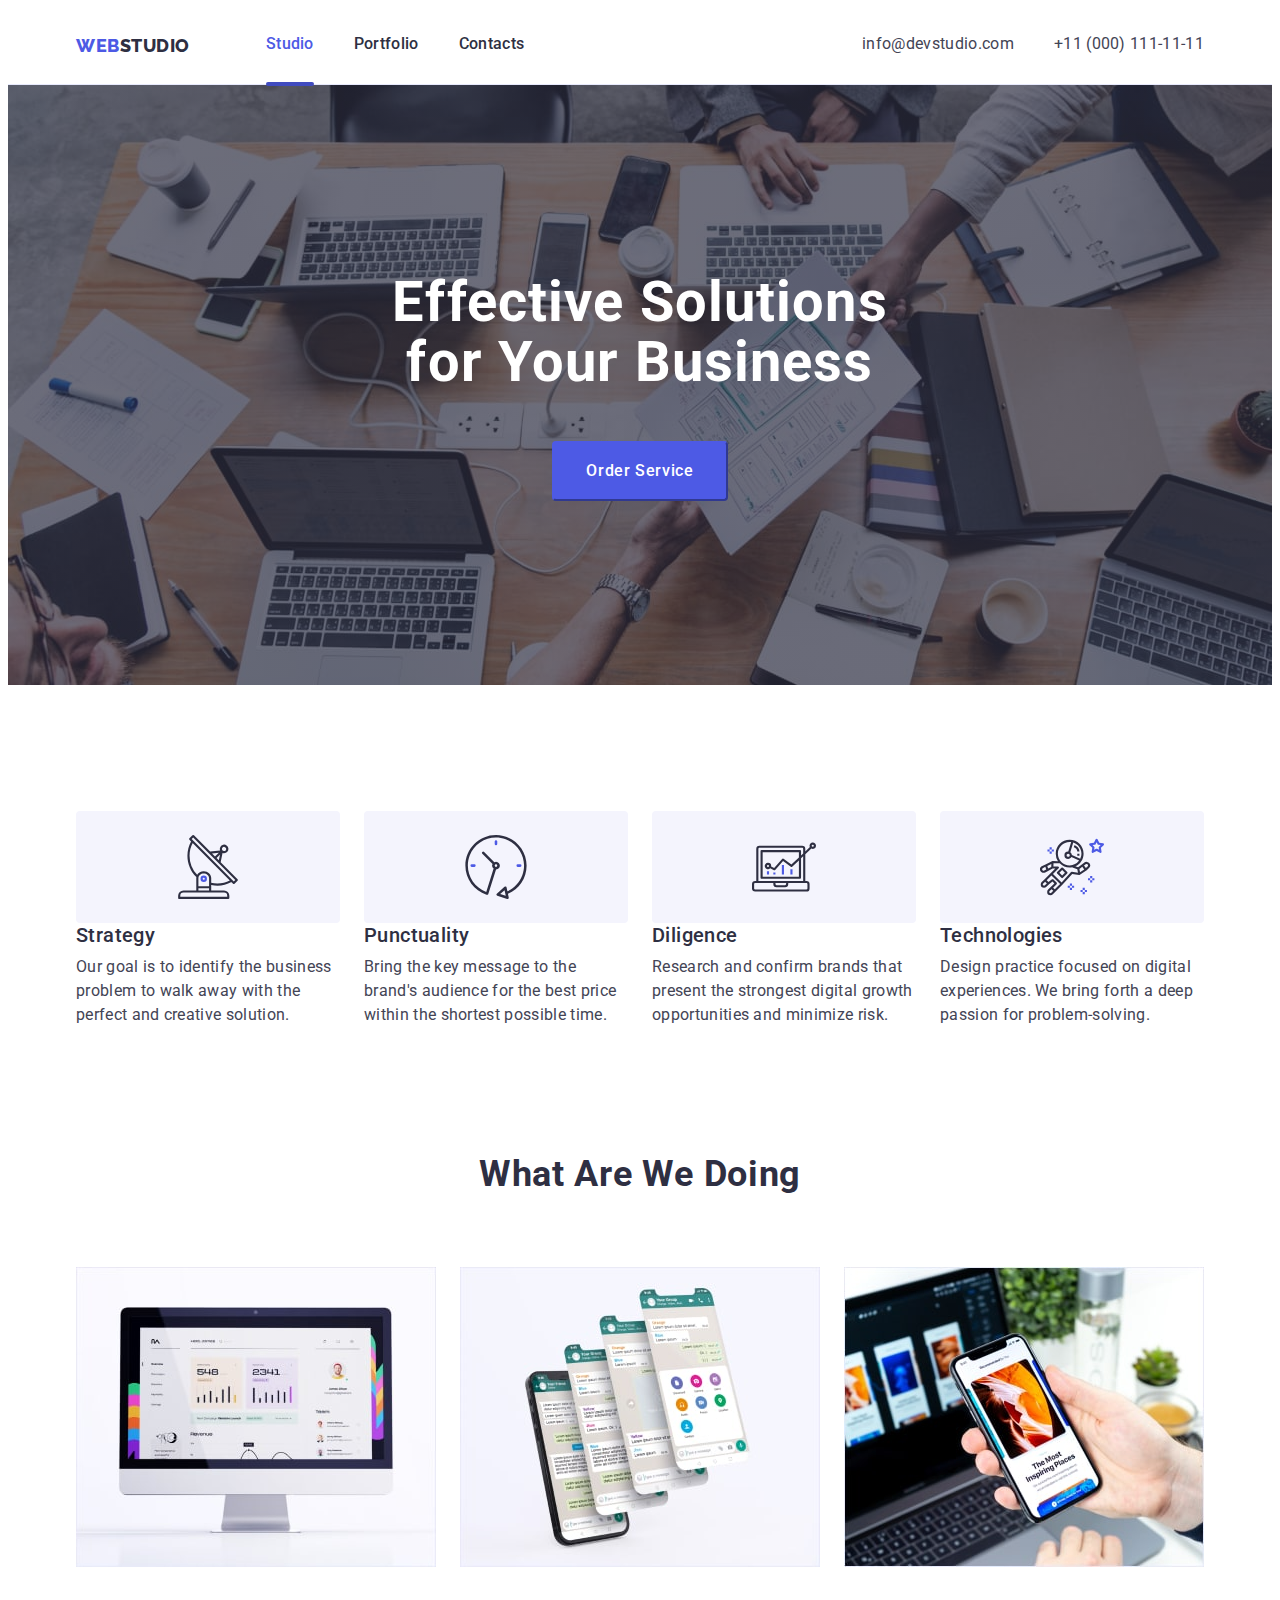
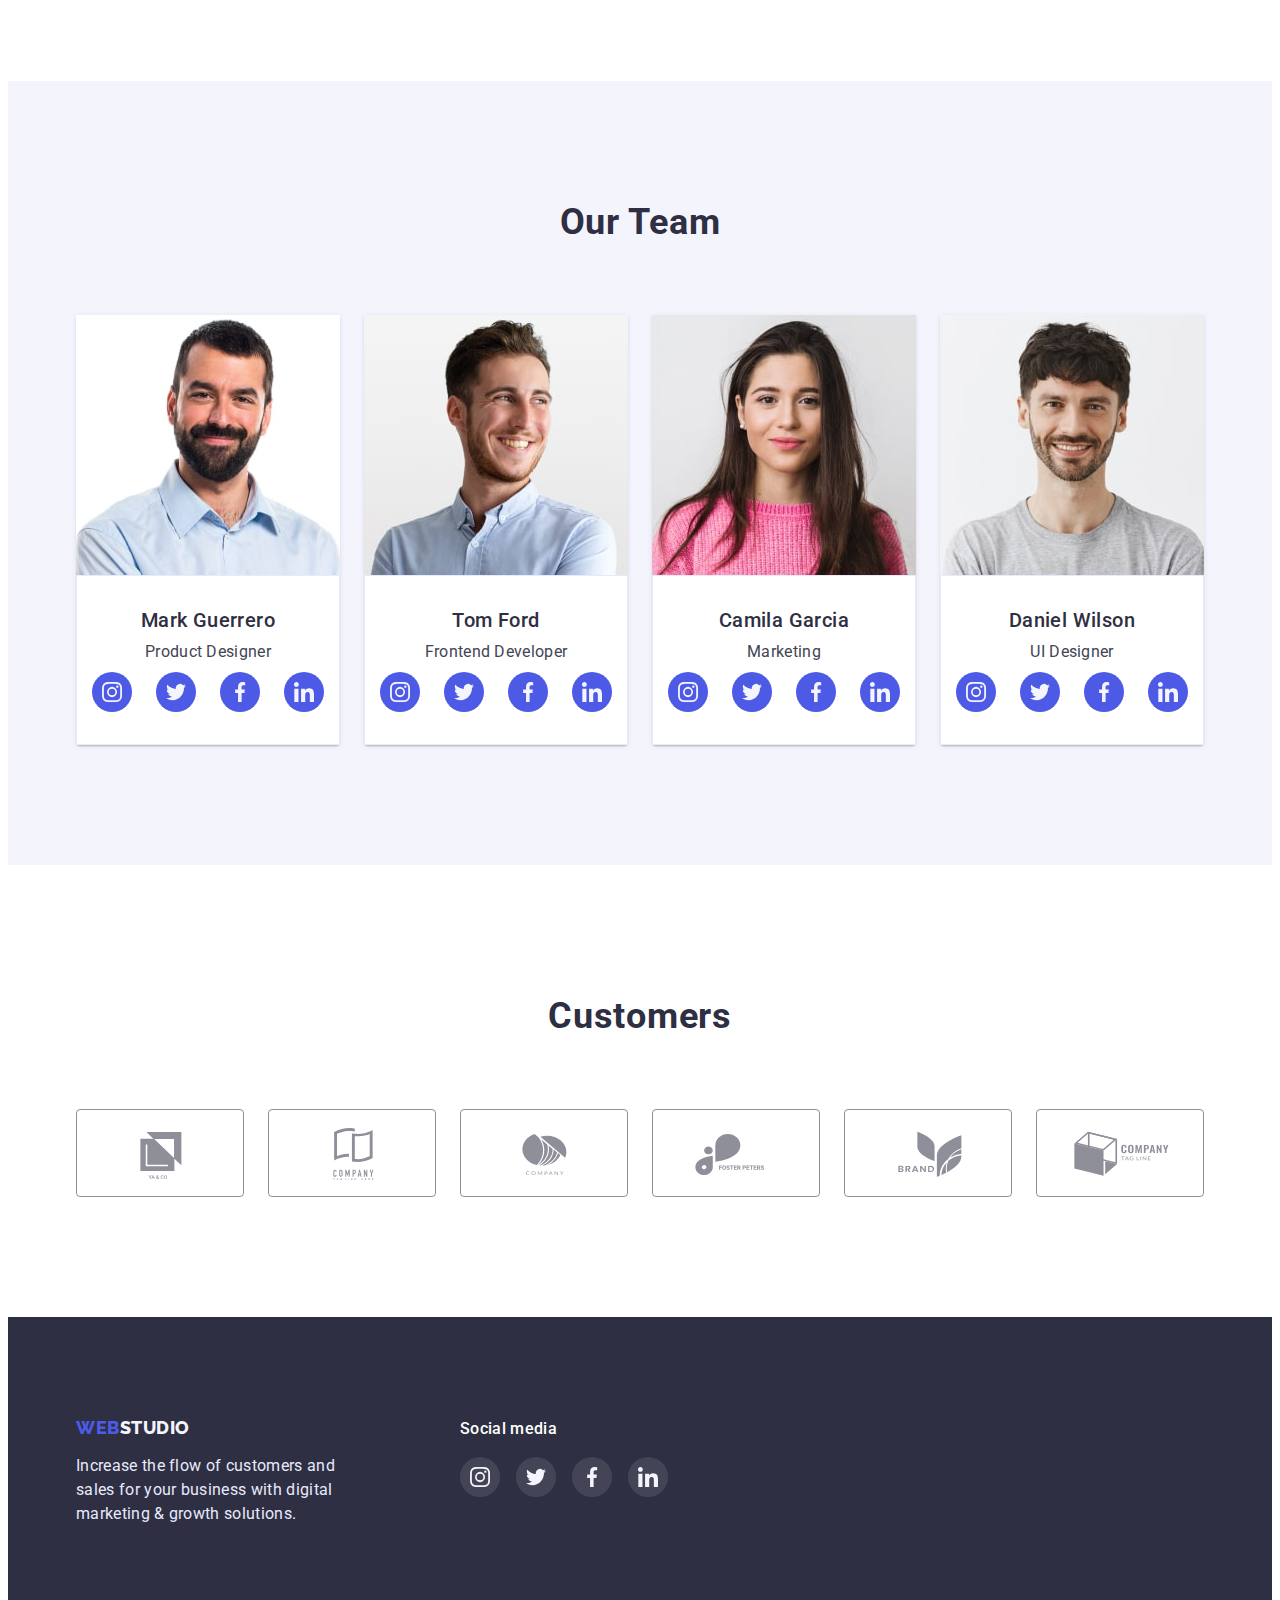
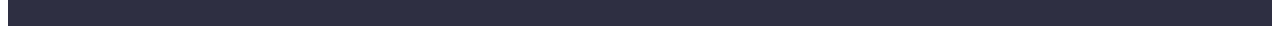
==== index.html @ 8d4eebde "2" ====
<!DOCTYPE html>
<html lang="en">
  <head>
    <meta charset="UTF-8" />
    <meta http-equiv="X-UA-Compatible" content="IE=edge" />
    <meta name="viewport" content="width=device-width, initial-scale=1.0" />
    <title>webstudio&#127912;</title>
    <link
      rel="stylesheet"
      href="https://cdnjs.cloudflare.com/ajax/libs/modern-normalize/1.1.0/modern-normalize.min.css"
      integrity="sha512-wpPYUAdjBVSE4KJnH1VR1HeZfpl1ub8YT/NKx4PuQ5NmX2tKuGu6U/JRp5y+Y8XG2tV+wKQpNHVUX03MfMFn9Q=="
      crossorigin="anonymous"
      referrerpolicy="no-referrer"
    />
    <link rel="stylesheet" href="./css/styles.css" />
    <link
      href="https://fonts.googleapis.com/css2?family=Raleway:wght@800&family=Roboto:wght@400;500;700;900&display=swap"
      rel="stylesheet"
    />
  </head>

  <body>
    <header class="page-header">
      <div class="container header-container">
        <nav class="main-nav">
          <a class="web-header link" href="./index.html"
            ><span class="accent">WEB</span>STUDIO</a
          >
          <ul class="site-nav">
            <li class="item list">
              <a class="header-item link current" href="./index.html">Studio</a>
            </li>
            <li class="item list">
              <a class="header-item link" href="./portfolio.html">Portfolio</a>
            </li>
            <li class="item list">
              <a class="header-item link" href="">Contacts</a>
            </li>
          </ul>
        </nav>
        <address>
          <ul class="address-nav">
            <li class="item list">
              <a class="mail link" href="mailto:info@devstudio.com"
                >info@devstudio.com</a
              >
            </li>
            <li class="item list">
              <a class="tel link" href="tel:+110001111111"
                >+11 (000) 111-11-11</a
              >
            </li>
          </ul>
        </address>
      </div>
    </header>
    <main>
      <section class="hero overlay">
        <div class="container">
          <h1 class="hero-text">Effective Solutions for Your Business</h1>
          <button class="button-index" type="button">Order Service</button>
        </div>
      </section>
      <section class="feature">
        <div class="container">
          <h2 class="visually-hidden">Features</h2>
          <ul class="feature-list list">
            <li>
              <div class="feature-item">
                <a href="">
                  <svg class="feature-icon">
                    <use href="./images/icons.svg#icon-antenna"></use>
                  </svg>
                </a>
              </div>
              <h3 class="suptitle">Strategy</h3>
              <p class="subtitle">
                Our goal is to identify the business problem to walk away with
                the perfect and creative solution.
              </p>
            </li>
            <li>
              <div class="feature-item">
                <a href="">
                  <svg class="feature-icon">
                    <use href="./images/icons.svg#icon-clock"></use>
                  </svg>
                </a>
              </div>
              <h3 class="suptitle">Punctuality</h3>
              <p class="subtitle">
                Bring the key message to the brand's audience for the best price
                within the shortest possible time.
              </p>
            </li>
            <li>
              <div class="feature-item">
                <a href="">
                  <svg class="feature-icon">
                    <use href="./images/icons.svg#icon-diagram"></use>
                  </svg>
                </a>
              </div>
              <h3 class="suptitle">Diligence</h3>
              <p class="subtitle">
                Research and confirm brands that present the strongest digital
                growth opportunities and minimize risk.
              </p>
            </li>
            <li>
              <div class="feature-item">
                <a href="">
                  <svg class="feature-icon">
                    <use href="./images/icons.svg#icon-astronaut"></use>
                  </svg>
                </a>
              </div>
              <h3 class="suptitle">Technologies</h3>
              <p class="subtitle">
                Design practice focused on digital experiences. We bring forth a
                deep passion for problem-solving.
              </p>
            </li>
          </ul>
        </div>
      </section>
      <section class="doings">
        <div class="container">
          <h2 class="section-text">What are we doing</h2>
          <ul class="doings-list list">
            <li class="item">
              <img
                src="./images/img-1.jpg"
                alt="info-1"
                width="360"
                height="300"
              />
            </li>
            <li class="item">
              <img
                src="./images/img-2.jpg"
                alt="info-2"
                width="360"
                height="300"
              />
            </li>
            <li class="item">
              <img
                src="./images/img-3.jpg"
                alt="info-3"
                width="360"
                height="300"
              />
            </li>
          </ul>
        </div>
      </section>
      <section class="our-team section">
        <div class="container">
          <h2 class="section-text">Our Team</h2>
          <ul class="our-team-list list">
            <li class="team-item">
              <img
                src="./images/img-1_1.jpg"
                alt="man-1"
                width="264"
                height="260"
              />

              <div class="our-team-content">
                <h3 class="suptitle">Mark Guerrero</h3>
                <p class="subtitle">Product Designer</p>
                <ul class="team-soc-list list">
                  <li class="team-soc-item">
                    <a href="" class="team-soc-link link">
                      <svg class="team-soc-icon" width="20" height="20">
                        <use href="./images/icons.svg#icon-instagram"></use>
                      </svg>
                    </a>
                  </li>
                  <li class="team-soc-item">
                    <a href="" class="team-soc-link link">
                      <svg class="team-soc-icon" width="20" height="20">
                        <use href="./images/icons.svg#icon-twitter"></use>
                      </svg>
                    </a>
                  </li>
                  <li class="team-soc-item">
                    <a href="" class="team-soc-link link">
                      <svg class="team-soc-icon" width="20" height="20">
                        <use href="./images/icons.svg#icon-facebook"></use>
                      </svg>
                    </a>
                  </li>
                  <li class="team-soc-item">
                    <a href="" class="team-soc-link link">
                      <svg class="team-soc-icon" width="20" height="20">
                        <use href="./images/icons.svg#icon-linkedin"></use>
                      </svg>
                    </a>
                  </li>
                </ul>
              </div>
            </li>
            <li class="team-item">
                <img
                  src="./images/img-1_2.jpg"
                  alt="man-2"
                  width="264"
                  height="260"/>
              <div class="our-team-content">
                <h3 class="team-text-suptitle suptitle">Tom Ford</h3>
                <p class="team-text-subtitle subtitle">Frontend Developer</p>
                <ul class="team-soc-list list">
                  <li class="team-soc-item">
                    <a href="" class="team-soc-link link">
                      <svg class="team-soc-icon" width="20" height="20">
                        <use href="./images/icons.svg#icon-instagram"></use>
                      </svg>
                    </a>
                  </li>
                  <li class="team-soc-item">
                    <a href="" class="team-soc-link link">
                      <svg class="team-soc-icon" width="20" height="20">
                        <use href="./images/icons.svg#icon-twitter"></use>
                      </svg>
                    </a>
                  </li>
                  <li class="team-soc-item">
                    <a href="" class="team-soc-link link">
                      <svg class="team-soc-icon" width="20" height="20">
                        <use href="./images/icons.svg#icon-facebook"></use>
                      </svg>
                    </a>
                  </li>
                  <li class="team-soc-item">
                    <a href="" class="team-soc-link link">
                      <svg class="team-soc-icon" width="20" height="20">
                        <use href="./images/icons.svg#icon-linkedin"></use>
                      </svg>
                    </a>
                  </li>
                </ul>
              </div>
            </li>
            <li class="team-item">
              <img
                  src="./images/img-1_3.jpg"
                  alt="woman-1"
                  width="264"
                  height="260"/>
              <div class="our-team-content">
                <h3 class="team-text-suptitle suptitle">Camila Garcia</h3>
                <p class="team-text-subtitle subtitle">Marketing</p>
                <ul class="team-soc-list list">
                  <li class="team-soc-item">
                    <a href="" class="team-soc-link link">
                      <svg class="team-soc-icon" width="20" height="20">
                        <use href="./images/icons.svg#icon-instagram"></use>
                      </svg>
                    </a>
                  </li>
                  <li class="team-soc-item">
                    <a href="" class="team-soc-link link">
                      <svg class="team-soc-icon" width="20" height="20">
                        <use href="./images/icons.svg#icon-twitter"></use>
                      </svg>
                    </a>
                  </li>
                  <li class="team-soc-item">
                    <a href="" class="team-soc-link link">
                      <svg class="team-soc-icon" width="20" height="20">
                        <use href="./images/icons.svg#icon-facebook"></use>
                      </svg>
                    </a>
                  </li>
                  <li class="team-soc-item">
                    <a href="" class="team-soc-link link">
                      <svg class="team-soc-icon" width="20" height="20">
                        <use href="./images/icons.svg#icon-linkedin"></use>
                      </svg>
                    </a>
                  </li>
                </ul>
              </div>
            </li>
            <li class="team-item">
                <img
                  src="./images/img-1_4.jpg"
                  alt="man-3"
                  width="264"
                  height="260"/>
              <div class="our-team-content">
                <h3 class="team-text-suptitle suptitle">Daniel Wilson</h3>
                <p class="team-text-subtitle subtitle">UI Designer</p>
                <ul class="team-soc-list list">
                  <li class="team-soc-item">
                    <a href="" class="team-soc-link link">
                      <svg class="team-soc-icon" width="20" height="20">
                        <use href="./images/icons.svg#icon-instagram"></use>
                      </svg>
                    </a>
                  </li>
                  <li class="team-soc-item">
                    <a href="" class="team-soc-link link">
                      <svg class="team-soc-icon" width="20" height="20">
                        <use href="./images/icons.svg#icon-twitter"></use>
                      </svg>
                    </a>
                  </li>
                  <li class="team-soc-item">
                    <a href="" class="team-soc-link link">
                      <svg class="team-soc-icon" width="20" height="20">
                        <use href="./images/icons.svg#icon-facebook"></use>
                      </svg>
                    </a>
                  </li>
                  <li class="team-soc-item">
                    <a href="" class="team-soc-link link">
                      <svg class="team-soc-icon" width="20" height="20">
                        <use href="./images/icons.svg#icon-linkedin"></use>
                      </svg>
                    </a>
                  </li>
                </ul>
              </div>
            </li>
          </ul>
        </div>
      </section>
      <section class="customers">
        <div class="container">
          <h2 class="section-text">Customers</h2>
          <ul class="customers-list list">
            <li class="customers-item">
              <a href="" class="customers-link link"
                ><svg class="customers-icon">
                  <use href="./images/icons.svg#icon-Logo-1"></use></svg
              ></a>
            </li>
            <li class="customers-item">
              <a href="" class="customers-link link"
                ><svg class="customers-icon">
                  <use href="./images/icons.svg#icon-Logo-2"></use></svg
              ></a>
            </li>
            <li class="customers-item">
              <a href="" class="customers-link link"
                ><svg class="customers-icon">
                  <use href="./images/icons.svg#icon-Logo-3"></use></svg
              ></a>
            </li>
            <li class="customers-item">
              <a href="" class="customers-link link">
                <svg class="customers-icon">
                  <use href="./images/icons.svg#icon-Logo-4"></use></svg
              ></a>
            </li>
            <li class="customers-item">
              <a href="" class="customers-link link"
                ><svg class="customers-icon">
                  <use href="./images/icons.svg#icon-Logo-5"></use></svg
              ></a>
            </li>
            <li class="customers-item">
              <a href="" class="customers-link link"
                ><svg class="customers-icon">
                  <use href="./images/icons.svg#icon-Logo-6"></use></svg
              ></a>
            </li>
          </ul>
        </div>
      </section>
    </main>
    <footer class="footer">
      <div class="container flex">
        <div>
          <a class="web-footer link" href="./index.html"
            ><span class="accent">WEB</span>STUDIO</a
          >
          <p class="footer-text">
            Increase the flow of customers and sales for your business with
            digital marketing & growth solutions.
          </p>
        </div>
        <div class="social-media">
          <p class="social-media-text">Social media</p>
          <ul class="footer-soc-list list">
            <li class="footer-soc-item">
              <a href="" class="footer-soc-link link">
                <svg class="footer-soc-icon" width="20" height="20">
                  <use href="./images/icons.svg#icon-instagram"></use>
                </svg>
              </a>
            </li>
            <li class="footer-soc-item">
              <a href="" class="footer-soc-link link">
                <svg class="footer-soc-icon" width="20" height="20">
                  <use href="./images/icons.svg#icon-twitter"></use>
                </svg>
              </a>
            </li>
            <li class="footer-soc-item">
              <a href="" class="footer-soc-link link">
                <svg class="footer-soc-icon" width="20" height="20">
                  <use href="./images/icons.svg#icon-facebook"></use>
                </svg>
              </a>
            </li>
            <li class="footer-soc-item">
              <a href="" class="footer-soc-link link">
                <svg class="footer-soc-icon" width="20" height="20">
                  <use href="./images/icons.svg#icon-linkedin"></use>
                </svg>
              </a>
            </li>
          </ul>
        </div>
      </div>
    </footer>
  </body>
</html>
---- css/styles.css ----
.title {
  font-family: Raleway, sans-serif;
}
:root {
  --body-text-color: #2e2f42;
  --background-color: #2e2f42;
  --link-color: #404bbf;
  --subtitle-color: #434455;
  --accent-color: #4d5ae5;
}
*,
*::before,
*::after {
  box-sizing: border-box;
}

body {
  font-family: "Roboto", sans-serif;
  color: var(--body-text-color);
}
/*============================Utility============================*/
img {
  display: block;
  max-width: 100%;
  height: auto;
}
button {
  cursor: pointer;
}
.list {
  padding: 0;
  margin: 0;
  list-style: none;
}
.link {
  text-decoration: none;
  transition: ;
}
.link:hover,
.link:focus {
  color: var(--link-color);
}
.accent {
  color: #4d5ae5;
}

.container {
  width: 1158px;
  padding: 0 15px;
  margin: 0 auto;
}

h1,
h2,
h3,
h4,
h5,
p {
  margin: 0;
  margin-bottom: 0;
}
ul,
ol {
  margin-top: 0;
  margin-bottom: 0;
  padding-left: 0;
  padding-right: 0;
}

.visually-hidden {
  position: absolute;
  width: 1px;
  height: 1px;
  margin: -1px;
  border: 0;
  padding: 0;
  white-space: nowrap;
  clip-path: inset(100%);
  clip: rect(0 0 0 0);
  overflow: hidden;
}
.suptitle {
  padding-bottom: 8px;
  color: #2E2F42;
  font-family: "Roboto", sans-serif;
  font-weight: 500;
  font-size: 20px;
  line-height: 1.2;
  letter-spacing: 0.02em;
}

.subtitle {
  font-family: "Roboto", sans-serif;
  font-size: 16px;
  line-height: 1.5;
  letter-spacing: 0.02em;
  color: var(--subtitle-color);
}
.social-media-text {
  font-family: "Roboto";
  font-style: normal;
  font-weight: 500;
  font-size: 16px;
  line-height: 1.5;
  letter-spacing: 0.02em;
  color: #ffffff;
  text-align: left;
}

/*============================Header============================*/

.page-header {

  /* background-color: aqua; */
  border-bottom: 1px solid #e7e9fc;
}

.main-nav {
  display: flex;
  align-items: center;
}
.site-nav {
  display: flex;
}

.site-nav .item {
  display: block;
  margin-right: 40px;
  /* background-color: yellow; */
}
.site-nav .item:last-child {
  margin-right: 0;
}

.web-header {
  margin-right: 76px;
  /* background-color: greenyellow; */
  color: #2e2f42;

  font-family: "Raleway", sans-serif;
  font-style: normal;
  font-weight: 800;
  font-size: 18px;
  line-height: 1.33;
  align-items: center;
  letter-spacing: 0.03em;
  text-transform: uppercase;
}

.header-item {
  display: block;
  padding-top: 24px;
  padding-bottom: 28px;

  font-weight: 500;
  font-size: 16px;
  line-height: 1.5;
  letter-spacing: 0.02em;
  color: var(--body-text-color);
}
.header-item:hover,
.header-item:focus {
  color: var(--link-color);
}
.header-container {
  display: flex;
  justify-content: space-between;
}
.address-nav {
  display: flex;
  padding-top: 24px;
  padding-bottom: 24px;
}
.address-nav .item {
  display: flex;
  display: block;
}
.address-nav .item + .item {
  margin-left: 40px;
}
.current{
  position: relative;
  color: var(--accent-color);
}
.current::after{
  content: '';
  position: absolute;
  left: 0;
  bottom: -2px;
  width: 100%;
  height: 4px;
  border-radius: 2px;
  background-color:#404BBF;
}

.tel {
  /* background-color: red; */
  color: #434455;
  font-style: normal;
  font-size: 16px;
  line-height: 1.5;
  letter-spacing: 0.02em;
}
.mail {
  /* background-color: red; */
  color: #434455;

  font-style: normal;
  font-size: 16px;
  line-height: 1.5;
  letter-spacing: 0.02em;
}
.tel:hover,
.tel:focus {
  color: var(--link-color);
}
.mail:hover,
.mail:focus {
  color: var(--link-color);
}
/*============================Sections============================*/
.section {
  padding-bottom: 120px;
  padding-top: 120px;
  /* background-color: violet; */
}
.hero {
  background-color: var(--background-color);
  text-align: center;
  padding-top: 188px;
  padding-bottom: 188px;
}
.overlay {
  max-width: 1440px;
  height: 600px;
  margin-left: auto;
  margin-right: auto;
  background-image: linear-gradient(
      rgba(46, 47, 66, 0.7),
      rgba(46, 47, 66, 0.7)
    ),
    url(../images/people-office-1.jpg);
}

.hero-text {
  margin-left: auto;
  margin-right: auto;
  width: 496px;

  color: #ffffff;
  /* background-color: teal; */

  text-align: center;
  font-weight: 700;
  font-size: 56px;
  line-height: 1.07;
  letter-spacing: 0.02em;
}

.section-text {
  font-weight: 700;
  font-size: 36px;
  line-height: 1, 11;
  text-align: center;
  letter-spacing: 0.02em;
  text-transform: capitalize;
}
/*============================Features============================*/
.feature {
  /* background-color: yellow; */
  padding-top: 126px;
  padding-bottom: 126px;
}
.feature-list {
  display: flex;
  gap: 24px;
}
.feature-list .item {
  width: 1128px;
  /* background-color: aqua; */
}
.feature-item {
  display: block;
  width: 264px;
  height: 112px;
  border-radius: 4px;
  text-align: center;
  background-color: #f4f4fd;
}

.feature-icon {
  width: 64px;
  height: 64px;
  margin-top: 24px;
}

/*============================Doings============================*/
.doings {
  /* background-color: coral; */
  padding-bottom: 114px;
}
.doings-list {
  display: flex;
  gap: 24px;
  margin-top: 72px;
}


/*============================OurTeam============================*/
.our-team {
  background-color: #f4f4fd;
  padding-top: 120px;
}
.our-team-list {
  display: flex;
  flex-wrap: wrap;
  gap: 24px;
  margin-top: 72px;
}
.our-team-list .team-item {
  width: calc((100% - 72px) / 4);
  text-align: center;
}
.our-team-content {
  padding-top: 32px;
  padding-bottom: 32px;
  border: 1px solid #e7e9fc;
  background-color: #fff;
}

.team-item {
  background: #ffffff;
  box-shadow: 0px 1px 6px rgba(46, 47, 66, 0.08),
  0px 1px 1px rgba(46, 47, 66, 0.16), 0px 2px 1px rgba(46, 47, 66, 0.08);
  border-radius: 0px 0px 4px 4px;
}
.project-card {
  display: flex;
  flex-wrap: wrap;
  column-gap: 24px;
  row-gap: 48px;
  }

.project-card-content {

  padding-top: 32px;
  padding-bottom: 32px;
  padding-left: 16px;
  }

.project-card-image {
  width: calc((100% - 48px) / 3);
  background: #ffffff;
  border: 1px solid #e7e9fc;
  box-shadow: 0px 1px 6px rgba(46, 47, 66, 0.08);
  }
  
.project-card-link {
  text-decoration: none;
  display: block;
}

/* .project-card-link:hover,
.project-card-link:focus
{
  -webkit-box-shadow: 5px 5px 5px 0px rgba(0, 0, 0, 0.5);
  -moz-box-shadow: 5px 5px 5px 0px rgba(0, 0, 0, 0.5);
  box-shadow: 5px 5px 5px 0px rgba(0, 0, 0, 0.5);
} */
.project-card-link:hover,
.project-card-link:focus {
 border: 0.5px solid #F4F4FD;
 box-shadow: 0px 1px 6px rgba(46, 47, 66, 0.08), 0px 1px 1px rgba(46, 47, 66, 0.16), 0px 2px 1px rgba(46, 47, 66, 0.08);
}

.team-soc-list {
  display: flex;
  justify-content: center;
  gap: 24px;
  margin-top: 8px;
}
.team-soc-item {
  width: 40px;
  height: 40px;
}
.team-soc-link {
  width: 100%;
  height: 100%;
  background-color: #4d5ae5;
  fill: #f4f4fd;
  display: flex;
  align-items: center;
  justify-content: center;
  border-radius: 50%;

}
.team-soc-link:hover,
.team-soc-link:focus{
  background-color: #404bbf;
}

/*============================Customers============================*/
.customers {
  padding-top: 130px;
  padding-bottom: 120px;
}
.customers-list {
  display: flex;
  gap: 24px;
  margin-top: 72px;
}
.customers-item {
  width: calc((100% - 120px) / 6);
  height: 88px;
}
.customers-link {
  width: 100%;
  height: 100%;
  border: 1px solid #8e8f99;
  border-radius: 4px;
  display: flex;
  align-items: center;
  justify-content: center;
}
.customers-icon {
  width: 104px;
  height: 56px;
  fill: #8e8f99;
}

.customers-link:is(:hover, :focus) {
  border-color: #4d5ae5;
}

.customers-link:is(:hover, :focus) .customers-icon {
  fill: #4d5ae5;
}

/*============================Buttons============================*/
.button-index {
  cursor: pointer;
  border-radius: 4px;
  margin-top: 48px;
  padding: 16px 32px;
  border-color: #4d5ae5;

  color: #ffffff;
  background-color: #4d5ae5;

  font-family: inherit;
  font-size: 16px;
  font-weight: 500;
  line-height: 1.5;
  letter-spacing: 0.04em;
}
.button-index:hover,
.button-index:focus {
  color: #e7e9fc;
  background-color: #404bbf;
}
.button-portfolio {
  cursor: pointer;
  padding: 12px 24px;
  border: 1px solid #e7e9fc;
  border-radius: 4px;
  color: #4d5ae5;
  background-color: #f4f4fd;

  font-family: inherit;
  font-size: 16px;
  font-weight: 500;
  line-height: 1.5;
  letter-spacing: 0.04em;
  text-align: center;
}
.button-portfolio:hover {
  color: #e7e9fc;
  background-color: #4d5ae5;
  border: 1px solid #4d5ae5;
  box-shadow: 0px 3px 1px rgba(0, 0, 0, 0.1), 0px 2px 1px rgba(0, 0, 0, 0.08), 0px 2px 2px rgba(0, 0, 0, 0.12);
}
.button-portfolio:focus {
  color: #e7e9fc;
  background-color: #4d5ae5;
  border: 1px solid #4d5ae5;
  box-shadow: 0px 3px 1px rgba(0, 0, 0, 0.1), 0px 2px 1px rgba(0, 0, 0, 0.08), 0px 2px 2px rgba(0, 0, 0, 0.12);
  }
.buttons {
  display: flex;
  justify-content: center;
  gap: 24px;
  margin-bottom: 71px;
}
/*============================Footer============================*/
.footer {
  background-color: var(--background-color);
  padding-top: 100px;
  padding-bottom: 100px;
}
.footer .container{
  display: flex;
  column-gap: 120px;
}
.web-footer {

  color: #f4f4fd;

  font-family: "Raleway", sans-serif;
  font-style: normal;
  font-weight: 800;
  font-size: 18px;
  line-height: 1.17;
  display: flex;
  align-items: center;
  letter-spacing: 0.03em;
  text-transform: uppercase;
  /* flex-wrap: wrap; */
}
.footer-text {
  flex-wrap: wrap;
  width: 264px;
  margin-top: 16px;

  color: #e7e9fc;

  font-size: 16px;
  line-height: 1.5;
  letter-spacing: 0.02em;
}

.social-media-text {
  margin-bottom: 16px;
  font-family: "Roboto", sans-serif;
  font-style: normal;
  font-weight: 500;
  font-size: 16px;
  line-height: 1.5;
  letter-spacing: 0.02em;
  color: #ffffff;
}
.footer-soc-list {
  display: flex;
  gap: 16px;
}
.footer-soc-item {
  width: 40px;
  height: 40px;
}
.footer-soc-link {
  width: 100%;
  height: 100%;
  background-color: rgba(255, 255, 255, 0.1);
  fill: #f4f4fd;
  display: flex;
  align-items: center;
  justify-content: center;
  border-radius: 50%;
}
.footer-soc-item :hover,
.footer-soc-item :focus{
  background-color: #31d0aa;
}
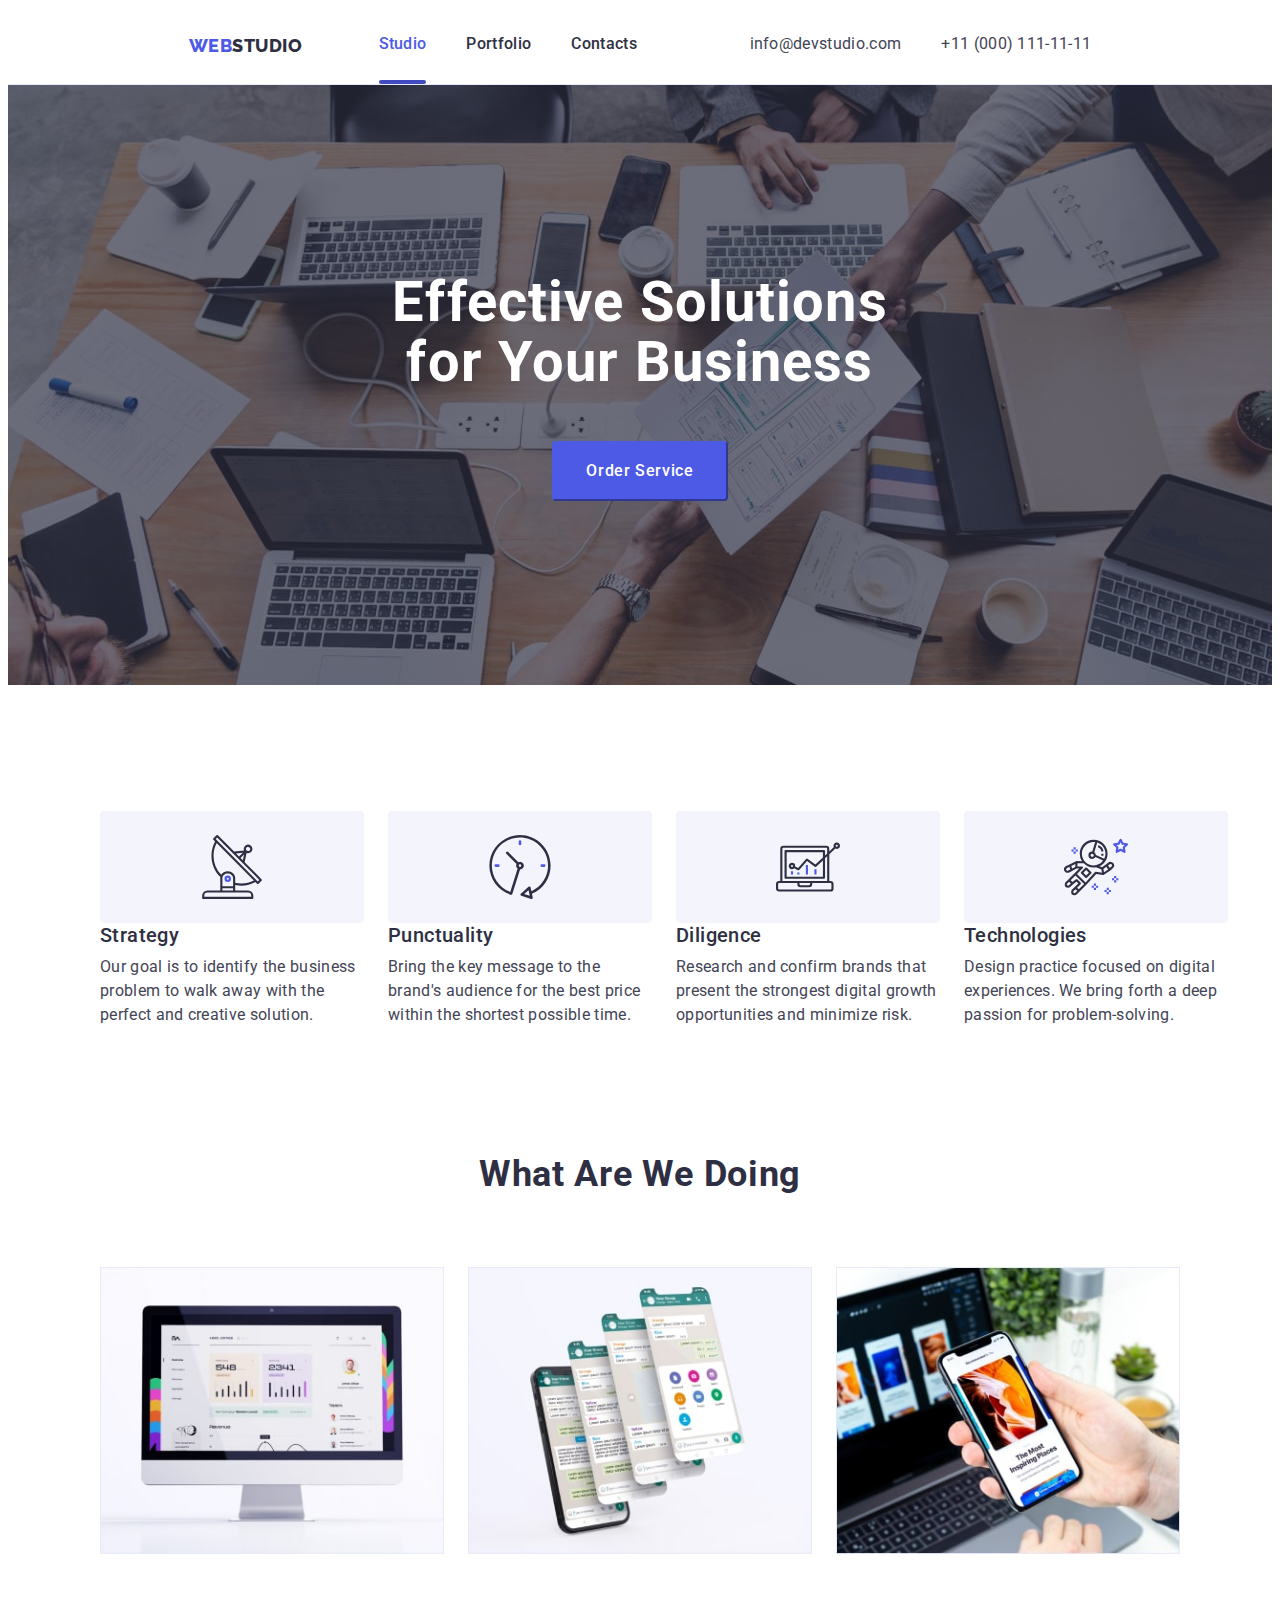
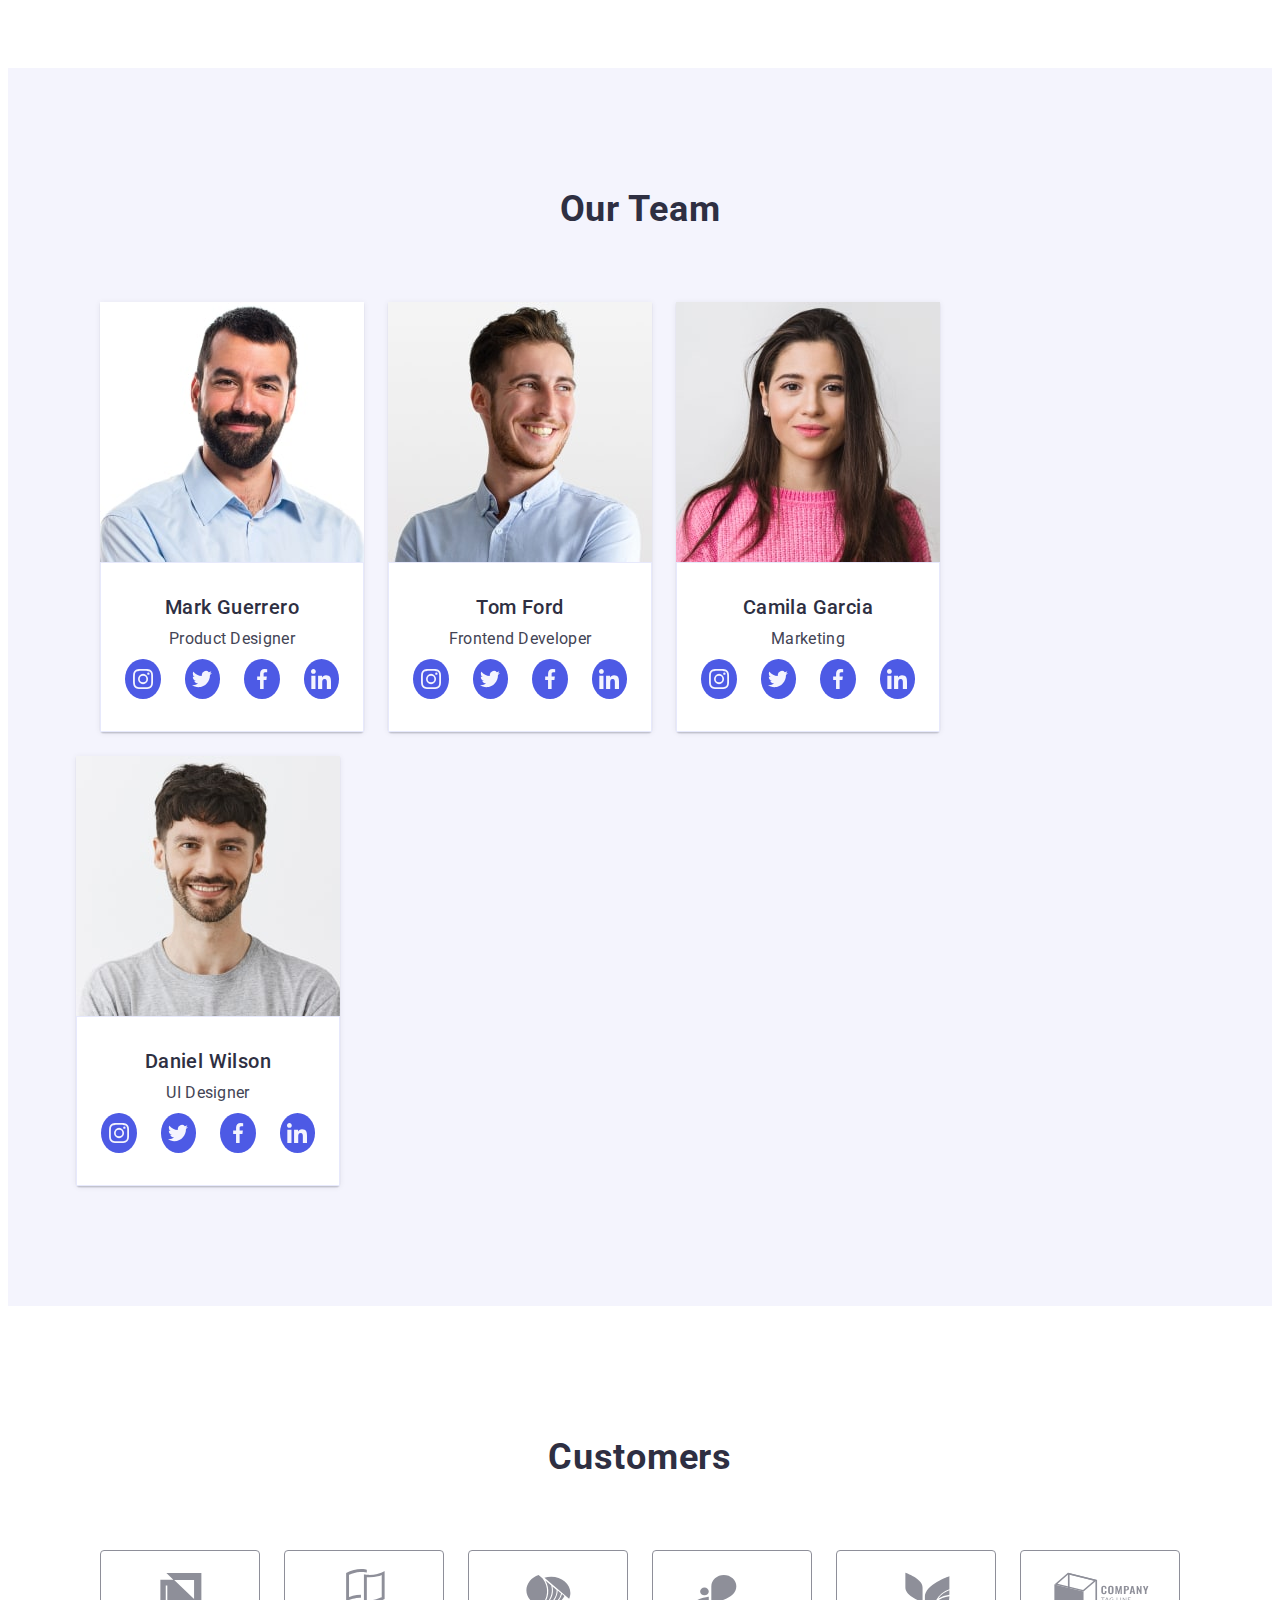
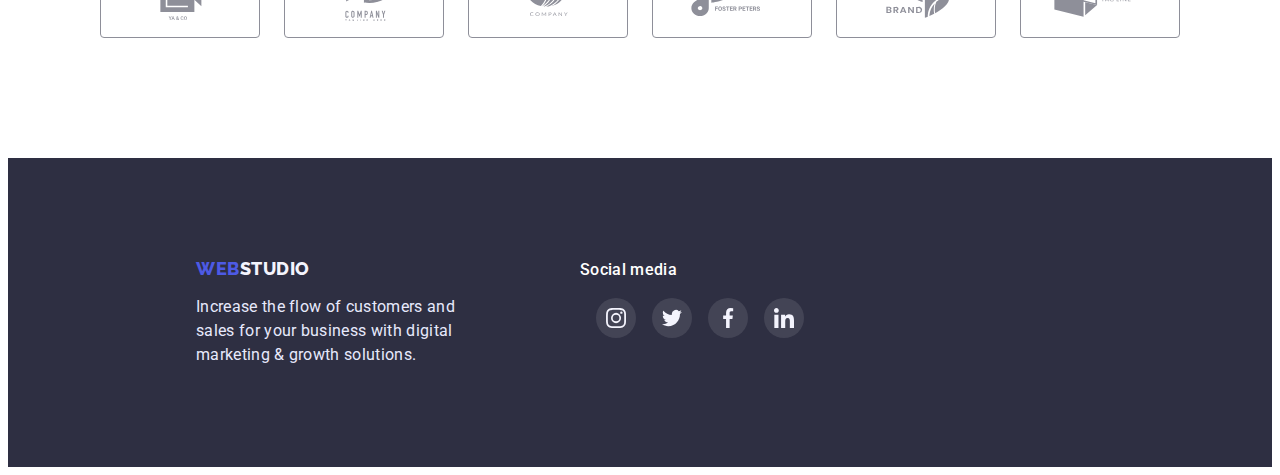
==== commit 2a586fd3: "5" ====
--- a/index.html
+++ b/index.html
@@ -58,7 +58,7 @@
       <section class="hero overlay">
         <div class="container">
           <h1 class="hero-text">Effective Solutions for Your Business</h1>
-          <button class="button-index" type="button">Order Service</button>
+          <button class="button-index" data-modal-open type="button">Order Service</button>
         </div>
       </section>
       <section class="feature">
@@ -418,5 +418,11 @@
         </div>
       </div>
     </footer>
+    <div class="backdrop is-hidden"data-modal>
+      <div class="modal">
+        <button class="modal-close-button" data-modal-close type="button"><svg class="modal-icon" width="8" height="8"><use href="./images/icons.svg#icon-vector"></use></svg></button>
+      </div>
+    </div>
+    <script src="./js/modal.js"></script>
   </body>
 </html>
--- a/css/styles.css
+++ b/css/styles.css
@@ -12,6 +12,7 @@
 *::before,
 *::after {
   box-sizing: border-box;
+  content: "";
 }
 
 body {
@@ -34,12 +35,8 @@
 }
 .link {
   text-decoration: none;
-  transition: ;
-}
-.link:hover,
-.link:focus {
-  color: var(--link-color);
-}
+  }
+
 .accent {
   color: #4d5ae5;
 }
@@ -136,7 +133,7 @@
   margin-right: 76px;
   /* background-color: greenyellow; */
   color: #2e2f42;
-
+  transition: color 250ms cubic-bezier(0.4, 0, 0.2, 1);
   font-family: "Raleway", sans-serif;
   font-style: normal;
   font-weight: 800;
@@ -157,6 +154,7 @@
   line-height: 1.5;
   letter-spacing: 0.02em;
   color: var(--body-text-color);
+  transition: color 250ms cubic-bezier(0.4, 0, 0.2, 1);
 }
 .header-item:hover,
 .header-item:focus {
@@ -186,7 +184,7 @@
   content: '';
   position: absolute;
   left: 0;
-  bottom: -2px;
+  bottom: 0;
   width: 100%;
   height: 4px;
   border-radius: 2px;
@@ -200,15 +198,16 @@
   font-size: 16px;
   line-height: 1.5;
   letter-spacing: 0.02em;
+  transition: color 250ms cubic-bezier(0.4, 0, 0.2, 1);
 }
 .mail {
   /* background-color: red; */
   color: #434455;
-
   font-style: normal;
   font-size: 16px;
   line-height: 1.5;
   letter-spacing: 0.02em;
+  transition: color 250ms cubic-bezier(0.4, 0, 0.2, 1);
 }
 .tel:hover,
 .tel:focus {
@@ -353,26 +352,46 @@
   background: #ffffff;
   border: 1px solid #e7e9fc;
   box-shadow: 0px 1px 6px rgba(46, 47, 66, 0.08);
+  position: relative;
   }
   
+.project-card-image:hover .project-card-text{
+  transform: translateY(0%);
+}
+
 .project-card-link {
   text-decoration: none;
   display: block;
-}
-
-/* .project-card-link:hover,
-.project-card-link:focus
-{
-  -webkit-box-shadow: 5px 5px 5px 0px rgba(0, 0, 0, 0.5);
-  -moz-box-shadow: 5px 5px 5px 0px rgba(0, 0, 0, 0.5);
-  box-shadow: 5px 5px 5px 0px rgba(0, 0, 0, 0.5);
-} */
+  transition: border 250ms cubic-bezier(0.4, 0, 0.2, 1);
+  transition: box-shadow 250ms cubic-bezier(0.4, 0, 0.2, 1);
+}
+
 .project-card-link:hover,
 .project-card-link:focus {
  border: 0.5px solid #F4F4FD;
  box-shadow: 0px 1px 6px rgba(46, 47, 66, 0.08), 0px 1px 1px rgba(46, 47, 66, 0.16), 0px 2px 1px rgba(46, 47, 66, 0.08);
 }
-
+.project-card-text{
+font-family: 'Roboto';
+font-style: normal;
+font-weight: 400;
+font-size: 16px;
+line-height: 1.5;
+letter-spacing: 0.02em;
+color: #F4F4FD;
+position: absolute;
+top: 0;
+background-color:#4D5AE5;
+padding: 40px;
+height: 100%;
+transform: translateY(100%);
+transition: transform 250ms cubic-bezier(0.4, 0, 0.2, 1);
+overflow: auto;
+}
+.project-card-overlay{
+  position: relative;
+  overflow: hidden;
+}
 .team-soc-list {
   display: flex;
   justify-content: center;
@@ -392,7 +411,7 @@
   align-items: center;
   justify-content: center;
   border-radius: 50%;
-
+  transition: background-color 250ms cubic-bezier(0.4, 0, 0.2, 1);
 }
 .team-soc-link:hover,
 .team-soc-link:focus{
@@ -421,11 +440,14 @@
   display: flex;
   align-items: center;
   justify-content: center;
+  transition: fill 250ms cubic-bezier(0.4, 0, 0.2, 1);
+  transition: border-color 250ms cubic-bezier(0.4, 0, 0.2, 1);
 }
 .customers-icon {
   width: 104px;
   height: 56px;
   fill: #8e8f99;
+  transition: fill 250ms cubic-bezier(0.4, 0, 0.2, 1);
 }
 
 .customers-link:is(:hover, :focus) {
@@ -443,15 +465,15 @@
   margin-top: 48px;
   padding: 16px 32px;
   border-color: #4d5ae5;
-
   color: #ffffff;
   background-color: #4d5ae5;
-
   font-family: inherit;
   font-size: 16px;
   font-weight: 500;
   line-height: 1.5;
   letter-spacing: 0.04em;
+  transition: background-color 250ms cubic-bezier(0.4, 0, 0.2, 1);
+  transition: color 250ms cubic-bezier(0.4, 0, 0.2, 1);
 }
 .button-index:hover,
 .button-index:focus {
@@ -465,13 +487,16 @@
   border-radius: 4px;
   color: #4d5ae5;
   background-color: #f4f4fd;
-
   font-family: inherit;
   font-size: 16px;
   font-weight: 500;
   line-height: 1.5;
   letter-spacing: 0.04em;
   text-align: center;
+  transition: background-color 250ms cubic-bezier(0.4, 0, 0.2, 1);
+  transition: color 250ms cubic-bezier(0.4, 0, 0.2, 1);
+  transition: box-shadow 250ms cubic-bezier(0.4, 0, 0.2, 1);
+  transition: border 250ms cubic-bezier(0.4, 0, 0.2, 1);
 }
 .button-portfolio:hover {
   color: #e7e9fc;
@@ -520,9 +545,7 @@
   flex-wrap: wrap;
   width: 264px;
   margin-top: 16px;
-
   color: #e7e9fc;
-
   font-size: 16px;
   line-height: 1.5;
   letter-spacing: 0.02em;
@@ -545,7 +568,9 @@
 .footer-soc-item {
   width: 40px;
   height: 40px;
-}
+  border-radius: 50%;
+  transition: background-color 250ms cubic-bezier(0.4, 0, 0.2, 1);
+  }
 .footer-soc-link {
   width: 100%;
   height: 100%;
@@ -555,8 +580,56 @@
   align-items: center;
   justify-content: center;
   border-radius: 50%;
-}
-.footer-soc-item :hover,
-.footer-soc-item :focus{
+ }
+.footer-soc-item:hover,
+.footer-soc-item:focus{
   background-color: #31d0aa;
 }
+
+/*============================Modal============================*/
+.backdrop{
+  position: fixed;
+  z-index: 50;
+  width: 100%;
+  height: 100%;
+  top: 0;
+  left: 0;
+  background-color: rgba(46, 47, 66, 0.4);
+  transition: opacity 250ms cubic-bezier(0.4, 0, 0.2, 1), visibility 250ms cubic-bezier(0.4, 0, 0.2, 1);
+}
+.is-hidden{
+  opacity: 0;
+  visibility: hidden;
+  pointer-events: none;
+}
+.backdrop.is-hidden .modal{
+  transform: translate(-50%, -50%) scale(0);
+}
+.modal{
+  position: absolute;
+  width: 408px;
+  min-height: 576px;
+  background-color: #FCFCFC;
+  border-radius: 4px;
+  left: 50%;
+  top: 50%;
+  box-shadow: 0px 1px 1px rgba(0, 0, 0, 0.14), 0px 1px 3px rgba(0, 0, 0, 0.12), 0px 2px 1px rgba(0, 0, 0, 0.2);
+  transform: translate(-50%, -50%) scale(1);
+  padding: 20px;
+  transition: transform 250ms cubic-bezier(0.4, 0, 0.2, 1);
+  
+}
+.modal-close-button{
+top: 24px;
+right: 24px;
+width: 24px;
+height: 24px;
+background: #E7E9FC;
+border: 1px solid rgba(0, 0, 0, 0.1);
+border-radius: 50%;
+display: block;
+margin-left: auto;
+}
+/* .modal-icon{
+  fill: ffffff;
+} */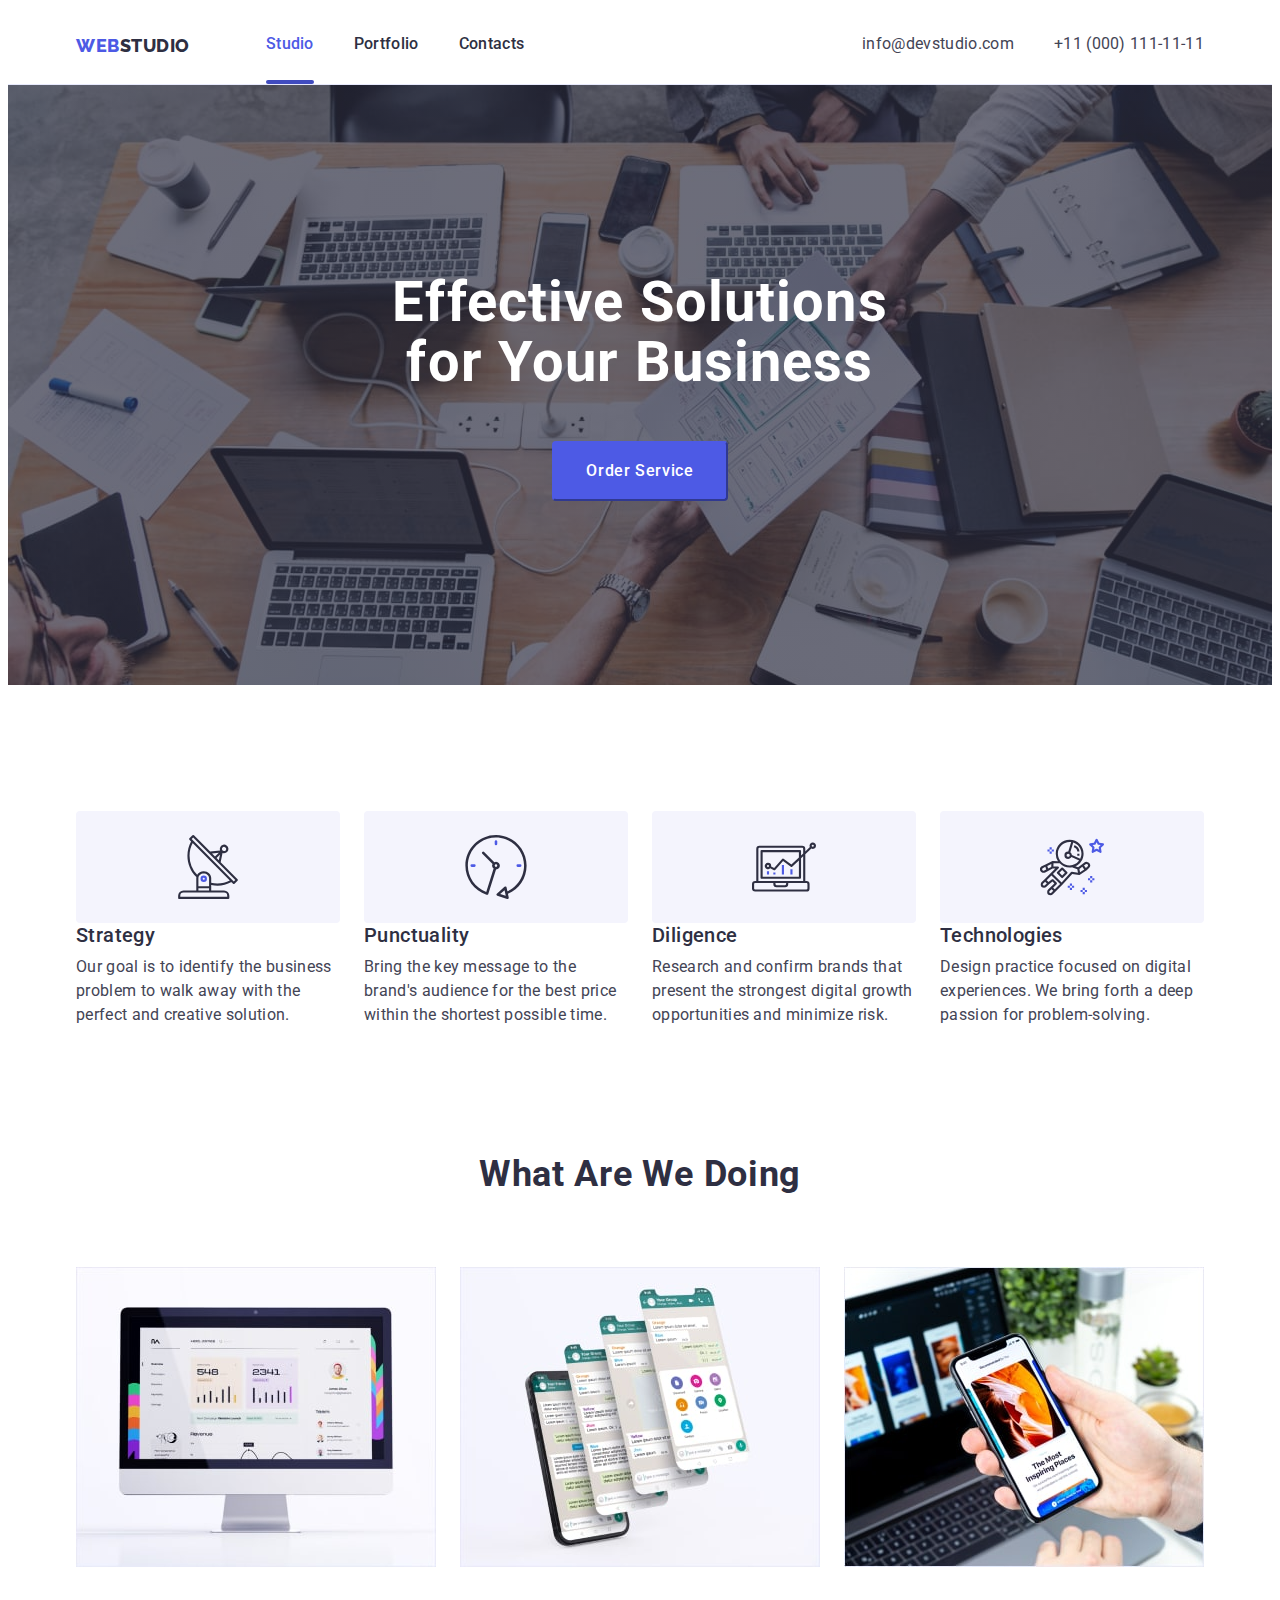
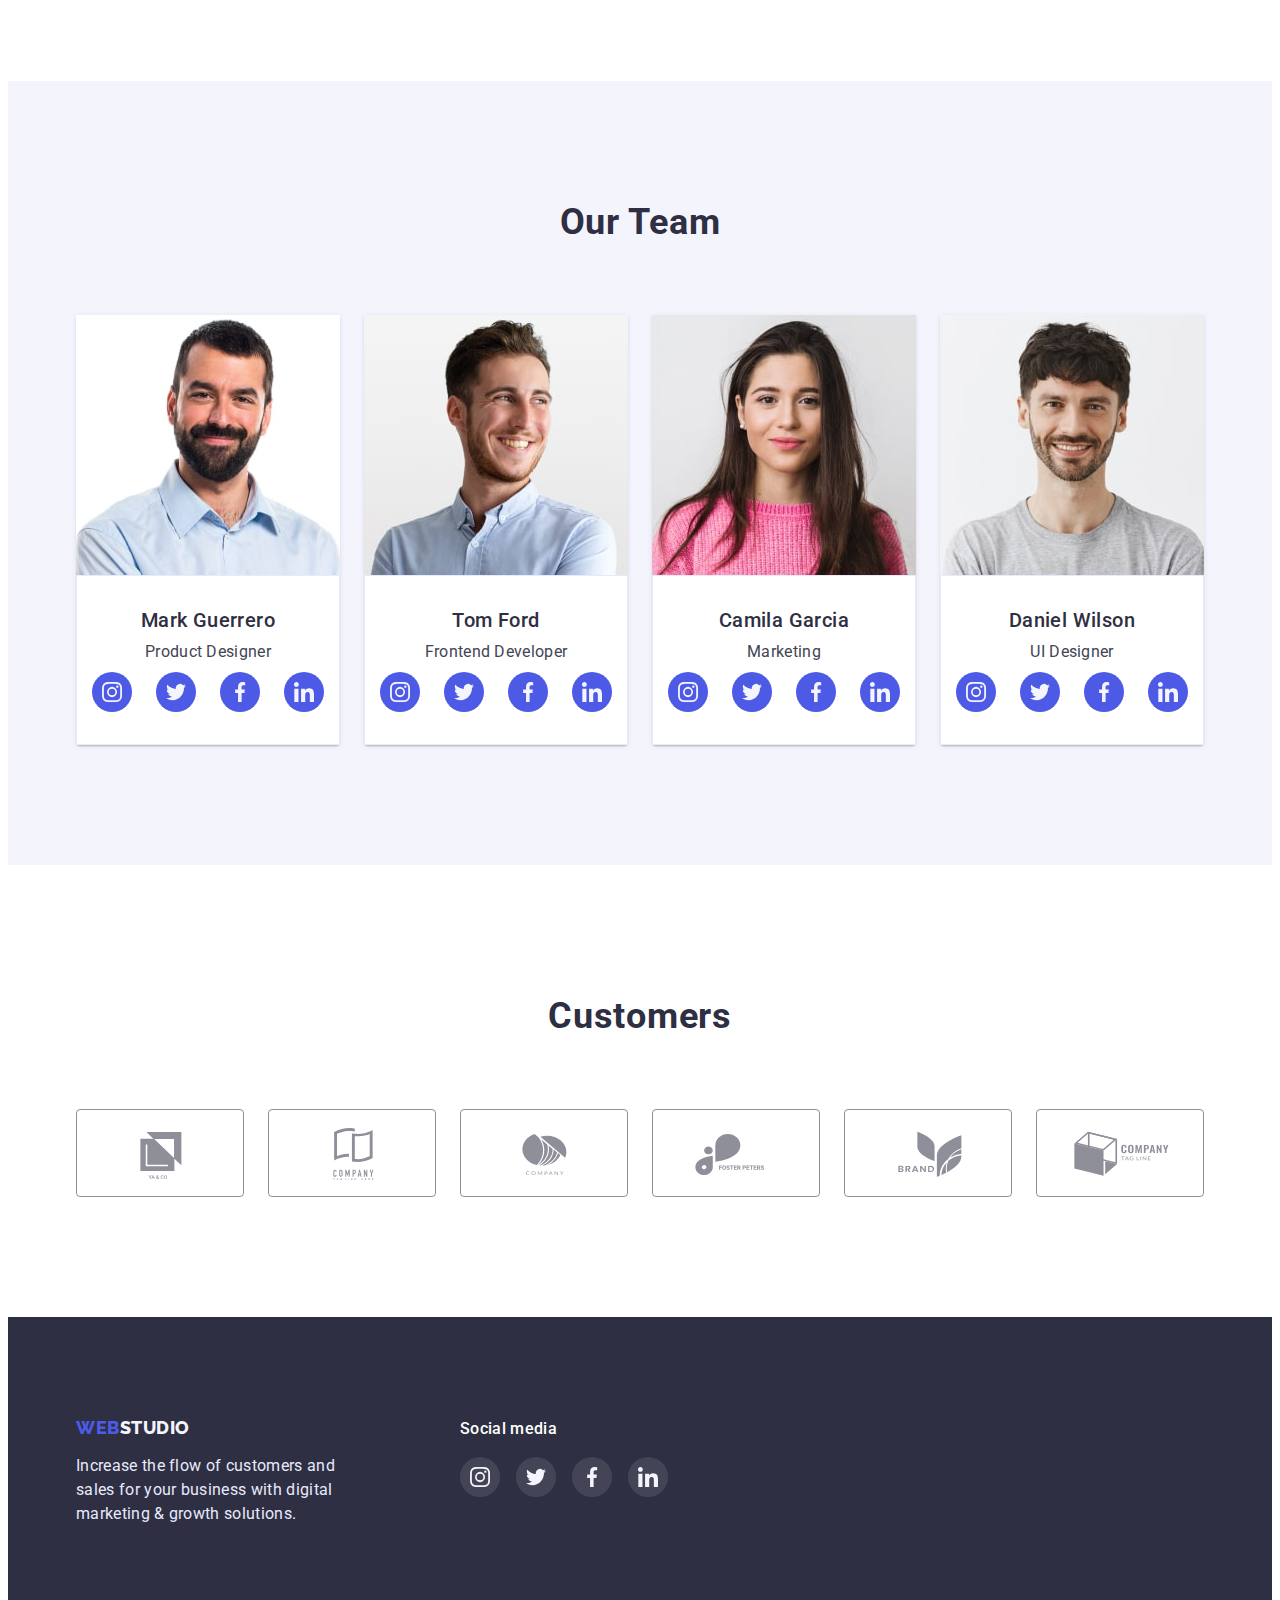
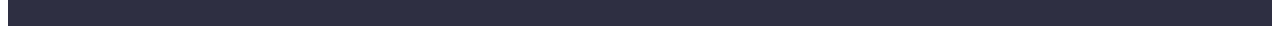
==== commit ece472ba: "7" ====
--- a/index.html
+++ b/index.html
@@ -58,7 +58,9 @@
       <section class="hero overlay">
         <div class="container">
           <h1 class="hero-text">Effective Solutions for Your Business</h1>
-          <button class="button-index" data-modal-open type="button">Order Service</button>
+          <button class="button-index" data-modal-open type="button">
+            Order Service
+          </button>
         </div>
       </section>
       <section class="feature">
@@ -203,11 +205,12 @@
               </div>
             </li>
             <li class="team-item">
-                <img
-                  src="./images/img-1_2.jpg"
-                  alt="man-2"
-                  width="264"
-                  height="260"/>
+              <img
+                src="./images/img-1_2.jpg"
+                alt="man-2"
+                width="264"
+                height="260"
+              />
               <div class="our-team-content">
                 <h3 class="team-text-suptitle suptitle">Tom Ford</h3>
                 <p class="team-text-subtitle subtitle">Frontend Developer</p>
@@ -245,10 +248,11 @@
             </li>
             <li class="team-item">
               <img
-                  src="./images/img-1_3.jpg"
-                  alt="woman-1"
-                  width="264"
-                  height="260"/>
+                src="./images/img-1_3.jpg"
+                alt="woman-1"
+                width="264"
+                height="260"
+              />
               <div class="our-team-content">
                 <h3 class="team-text-suptitle suptitle">Camila Garcia</h3>
                 <p class="team-text-subtitle subtitle">Marketing</p>
@@ -285,11 +289,12 @@
               </div>
             </li>
             <li class="team-item">
-                <img
-                  src="./images/img-1_4.jpg"
-                  alt="man-3"
-                  width="264"
-                  height="260"/>
+              <img
+                src="./images/img-1_4.jpg"
+                alt="man-3"
+                width="264"
+                height="260"
+              />
               <div class="our-team-content">
                 <h3 class="team-text-suptitle suptitle">Daniel Wilson</h3>
                 <p class="team-text-subtitle subtitle">UI Designer</p>
@@ -418,9 +423,13 @@
         </div>
       </div>
     </footer>
-    <div class="backdrop is-hidden"data-modal>
+    <div class="backdrop is-hidden" data-modal>
       <div class="modal">
-        <button class="modal-close-button" data-modal-close type="button"><svg class="modal-icon" width="8" height="8"><use href="./images/icons.svg#icon-vector"></use></svg></button>
+        <button class="modal-close-button" data-modal-close type="button">
+          <svg class="modal-icon" width="8" height="8">
+            <use href="./images/icons.svg#icon-vector"></use>
+          </svg>
+        </button>
       </div>
     </div>
     <script src="./js/modal.js"></script>
--- a/css/styles.css
+++ b/css/styles.css
@@ -12,7 +12,6 @@
 *::before,
 *::after {
   box-sizing: border-box;
-  content: "";
 }
 
 body {
@@ -133,7 +132,6 @@
   margin-right: 76px;
   /* background-color: greenyellow; */
   color: #2e2f42;
-  transition: color 250ms cubic-bezier(0.4, 0, 0.2, 1);
   font-family: "Raleway", sans-serif;
   font-style: normal;
   font-weight: 800;
@@ -148,13 +146,14 @@
   display: block;
   padding-top: 24px;
   padding-bottom: 28px;
-
   font-weight: 500;
   font-size: 16px;
   line-height: 1.5;
   letter-spacing: 0.02em;
   color: var(--body-text-color);
-  transition: color 250ms cubic-bezier(0.4, 0, 0.2, 1);
+  transition-property: color ;
+  transition-duration: 250ms;
+  transition-timing-function: cubic-bezier(0.4, 0, 0.2, 1);
 }
 .header-item:hover,
 .header-item:focus {
@@ -198,7 +197,9 @@
   font-size: 16px;
   line-height: 1.5;
   letter-spacing: 0.02em;
-  transition: color 250ms cubic-bezier(0.4, 0, 0.2, 1);
+  transition-property: color ;
+  transition-duration: 250ms;
+  transition-timing-function: cubic-bezier(0.4, 0, 0.2, 1);
 }
 .mail {
   /* background-color: red; */
@@ -207,7 +208,9 @@
   font-size: 16px;
   line-height: 1.5;
   letter-spacing: 0.02em;
-  transition: color 250ms cubic-bezier(0.4, 0, 0.2, 1);
+  transition-property: color ;
+  transition-duration: 250ms;
+  transition-timing-function: cubic-bezier(0.4, 0, 0.2, 1);
 }
 .tel:hover,
 .tel:focus {
@@ -362,8 +365,10 @@
 .project-card-link {
   text-decoration: none;
   display: block;
-  transition: border 250ms cubic-bezier(0.4, 0, 0.2, 1);
-  transition: box-shadow 250ms cubic-bezier(0.4, 0, 0.2, 1);
+  transition-property: border, box-shadow;
+  transition-duration: 250ms;
+  transition-timing-function: cubic-bezier(0.4, 0, 0.2, 1);;
+  
 }
 
 .project-card-link:hover,
@@ -385,7 +390,9 @@
 padding: 40px;
 height: 100%;
 transform: translateY(100%);
-transition: transform 250ms cubic-bezier(0.4, 0, 0.2, 1);
+transition-property: transform;
+transition-duration: 250ms;
+transition-timing-function: cubic-bezier(0.4, 0, 0.2, 1);
 overflow: auto;
 }
 .project-card-overlay{
@@ -411,7 +418,9 @@
   align-items: center;
   justify-content: center;
   border-radius: 50%;
-  transition: background-color 250ms cubic-bezier(0.4, 0, 0.2, 1);
+  transition-property: background-color;
+  transition-duration: 250ms;
+  transition-timing-function: cubic-bezier(0.4, 0, 0.2, 1);
 }
 .team-soc-link:hover,
 .team-soc-link:focus{
@@ -440,14 +449,17 @@
   display: flex;
   align-items: center;
   justify-content: center;
-  transition: fill 250ms cubic-bezier(0.4, 0, 0.2, 1);
-  transition: border-color 250ms cubic-bezier(0.4, 0, 0.2, 1);
+  transition-property: fill, border-color;
+  transition-duration: 250ms;
+  transition-timing-function: cubic-bezier(0.4, 0, 0.2, 1);
 }
 .customers-icon {
   width: 104px;
   height: 56px;
   fill: #8e8f99;
-  transition: fill 250ms cubic-bezier(0.4, 0, 0.2, 1);
+  transition-property: fill;
+  transition-duration: 250ms;
+  transition-timing-function: cubic-bezier(0.4, 0, 0.2, 1);
 }
 
 .customers-link:is(:hover, :focus) {
@@ -472,8 +484,9 @@
   font-weight: 500;
   line-height: 1.5;
   letter-spacing: 0.04em;
-  transition: background-color 250ms cubic-bezier(0.4, 0, 0.2, 1);
-  transition: color 250ms cubic-bezier(0.4, 0, 0.2, 1);
+  transition-property: color, background-color;
+  transition-duration: 250ms;
+  transition-timing-function: cubic-bezier(0.4, 0, 0.2, 1);
 }
 .button-index:hover,
 .button-index:focus {
@@ -493,10 +506,9 @@
   line-height: 1.5;
   letter-spacing: 0.04em;
   text-align: center;
-  transition: background-color 250ms cubic-bezier(0.4, 0, 0.2, 1);
-  transition: color 250ms cubic-bezier(0.4, 0, 0.2, 1);
-  transition: box-shadow 250ms cubic-bezier(0.4, 0, 0.2, 1);
-  transition: border 250ms cubic-bezier(0.4, 0, 0.2, 1);
+  transition-property: color, background-color, border, box-shadow;
+  transition-duration: 250ms;
+  transition-timing-function: cubic-bezier(0.4, 0, 0.2, 1);
 }
 .button-portfolio:hover {
   color: #e7e9fc;
@@ -569,7 +581,9 @@
   width: 40px;
   height: 40px;
   border-radius: 50%;
-  transition: background-color 250ms cubic-bezier(0.4, 0, 0.2, 1);
+  transition-property: background-color;
+  transition-duration: 250ms;
+  transition-timing-function: cubic-bezier(0.4, 0, 0.2, 1);
   }
 .footer-soc-link {
   width: 100%;
@@ -616,8 +630,9 @@
   box-shadow: 0px 1px 1px rgba(0, 0, 0, 0.14), 0px 1px 3px rgba(0, 0, 0, 0.12), 0px 2px 1px rgba(0, 0, 0, 0.2);
   transform: translate(-50%, -50%) scale(1);
   padding: 20px;
-  transition: transform 250ms cubic-bezier(0.4, 0, 0.2, 1);
-  
+  transition-property: transform;
+  transition-duration: 250ms;
+  transition-timing-function: cubic-bezier(0.4, 0, 0.2, 1);
 }
 .modal-close-button{
 top: 24px;
